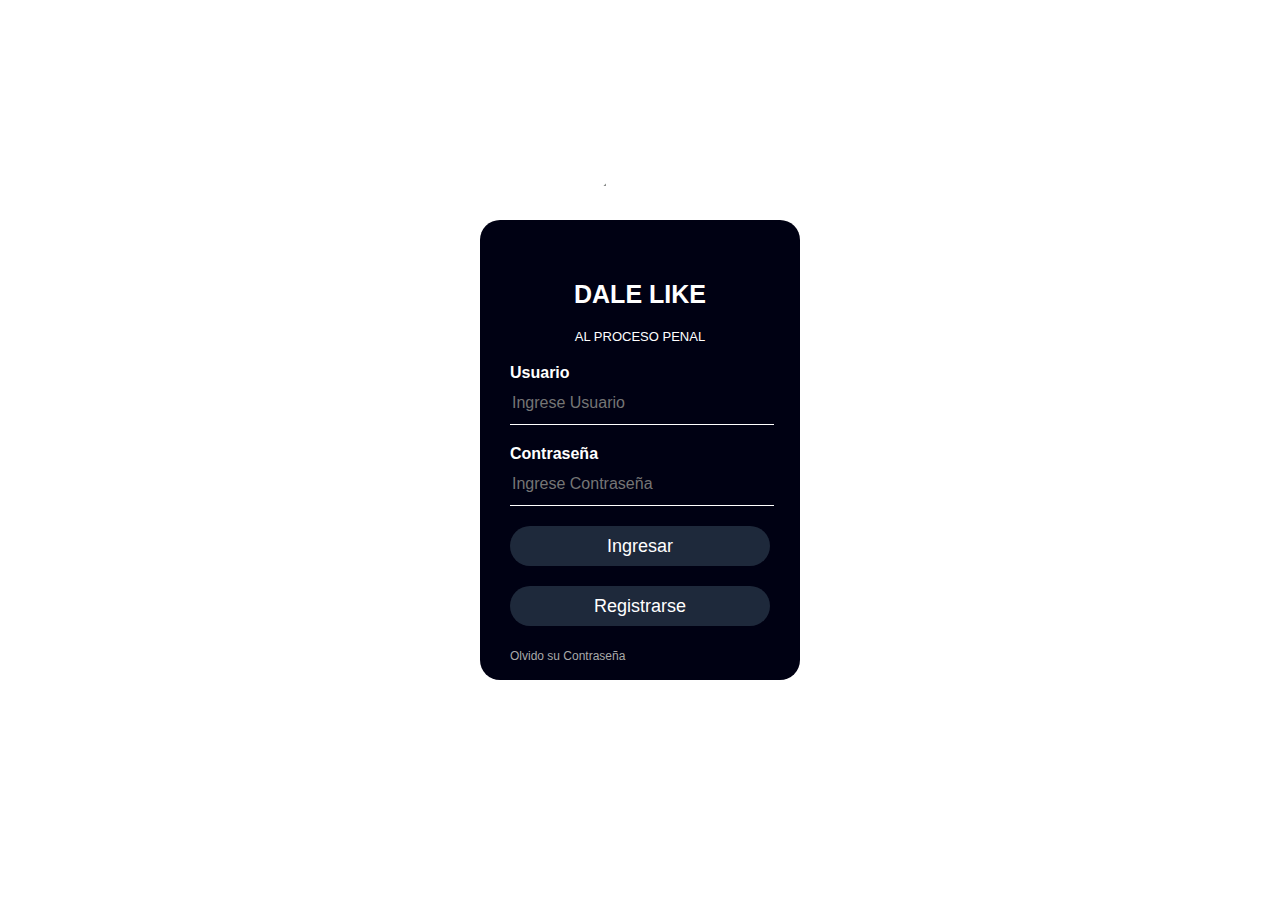
==== Proceso Penal/index.html @ 44e8587e "creacion de backend y conexion con frontend" ====
<!DOCTYPE html>
<html>
  <head>
    <meta charset="utf-8">
    <title>Dale Like Al Proceso Penal</title>
    <link rel="stylesheet" href="css/estilos.css">
  </head>
  <body>

    <div class="login-box">
      <img src="images/logo.png" class="avatar" alt="Avatar Image">
      <h1>DALE LIKE</h1>
      <p>AL PROCESO PENAL </p>

      <form action="" id="formLogin">
        <!-- USERNAME INPUT -->
        <label for="username">Usuario</label>
        <input type="text" placeholder="Ingrese Usuario" id="user">

        <!-- PASSWORD INPUT -->
        <label for="password">Contraseña</label>
        <input type="password" placeholder="Ingrese Contraseña" id="pass">
        <input type="submit" value="Ingresar">
        <input type="submit" value="Registrarse">
        <a href="#">Olvido su Contraseña</a><br>
      </form>
    </div>
    <script src="js/login.js" type="module"></script>
  </body>
</html>
---- Proceso Penal/css/estilos.css ----
body {
  margin: 0;
  padding: 0;
  background: url(../images/fondo2.jpg) no-repeat center top;
  background-size: cover;
  font-family: sans-serif;
  height: 100vh;
}

.login-box {
  width: 320px;
  height: 460px;
  background: #000113;
  color: #fff;
  top: 50%;
  left: 50%;
  position: absolute;
  transform: translate(-50%, -50%);
  box-sizing: border-box;
  padding: 60px 30px;
  border-radius: 20px;
}

.login-box .avatar {
  width: 100px;
  height: 100px;
  border-radius: 50%;
  position: absolute;
  top: -50px;
  left: calc(50% - 50px);
}

.login-box h1 {
  margin: 0;
  padding: 0 0 20px;
  text-align: center;
  font-size: 25px;
}
.login-box p{
  margin: 0;
  padding: 0 0 20px;
  text-align: center;
  font-size: 13px;
}

.login-box label {
  margin: 0;
  padding: 0;
  font-weight: bold;
  display: block;
}

.login-box input {
  width: 100%;
  margin-bottom: 20px;
}

.login-box input[type="text"], .login-box input[type="password"] {
  border: none;
  border-bottom: 1px solid #fff;
  background: transparent;
  outline: none;
  height: 40px;
  color: #fff;
  font-size: 16px;
}

.login-box input[type="submit"] {
  border: none;
  outline: none;
  height: 40px;
  background: #1E293B;
  color: #fff;
  font-size: 18px;
  border-radius: 20px;
}

.login-box input[type="submit"]:hover {
  cursor: pointer;
  background: #ffc107;
  color: #000;
}

.login-box a {
  text-decoration: none;
  font-size: 12px;
  line-height: 20px;
  color: darkgrey;
}

.login-box a:hover {
  color: #fff;
}
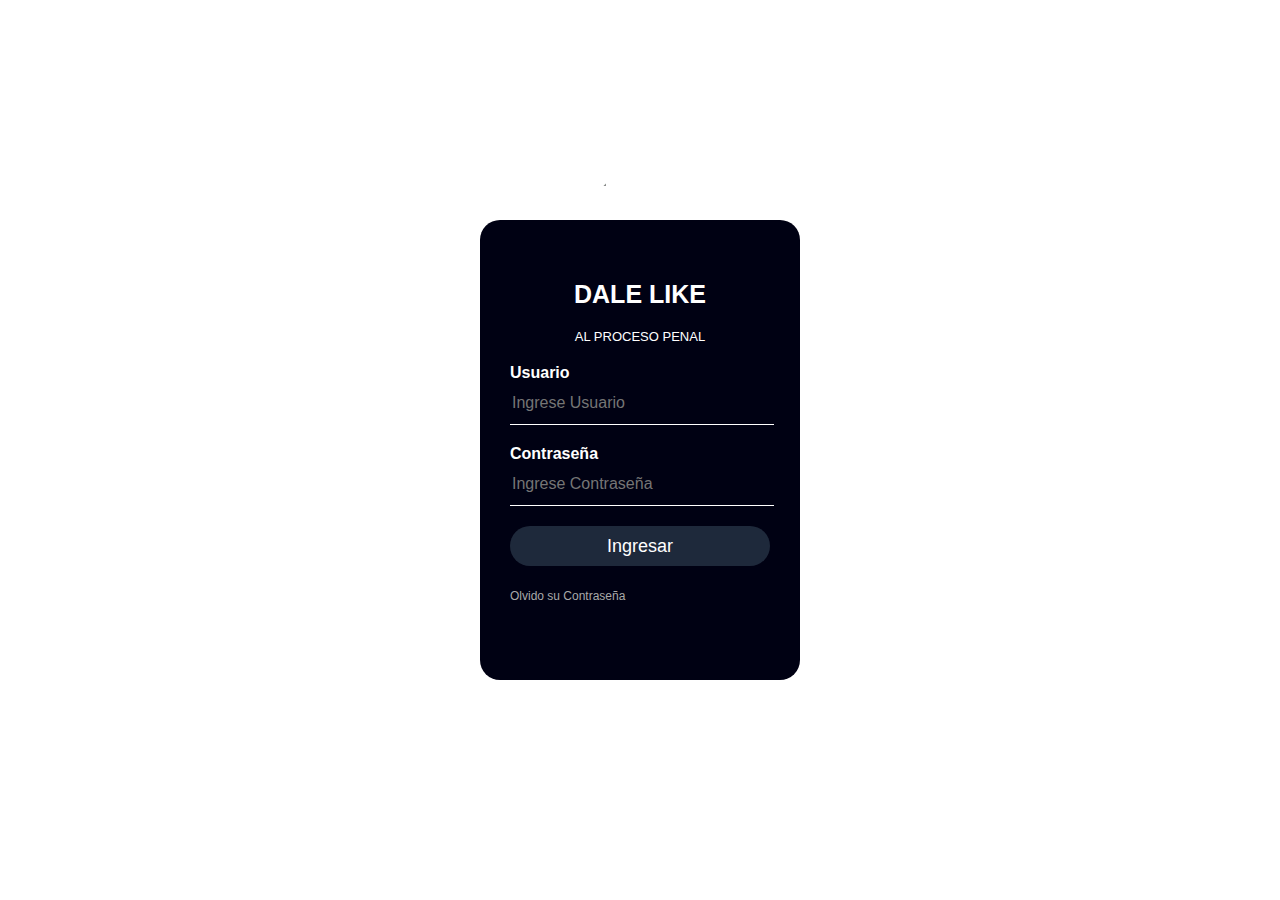
==== commit 0c048d38: "eliminacion pagina personas" ====
--- a/Proceso Penal/index.html
+++ b/Proceso Penal/index.html
@@ -16,12 +16,12 @@
         <!-- USERNAME INPUT -->
         <label for="username">Usuario</label>
         <input type="text" placeholder="Ingrese Usuario" id="user">
-
+        
         <!-- PASSWORD INPUT -->
         <label for="password">Contraseña</label>
         <input type="password" placeholder="Ingrese Contraseña" id="pass">
         <input type="submit" value="Ingresar">
-        <input type="submit" value="Registrarse">
+
         <a href="#">Olvido su Contraseña</a><br>
       </form>
     </div>
